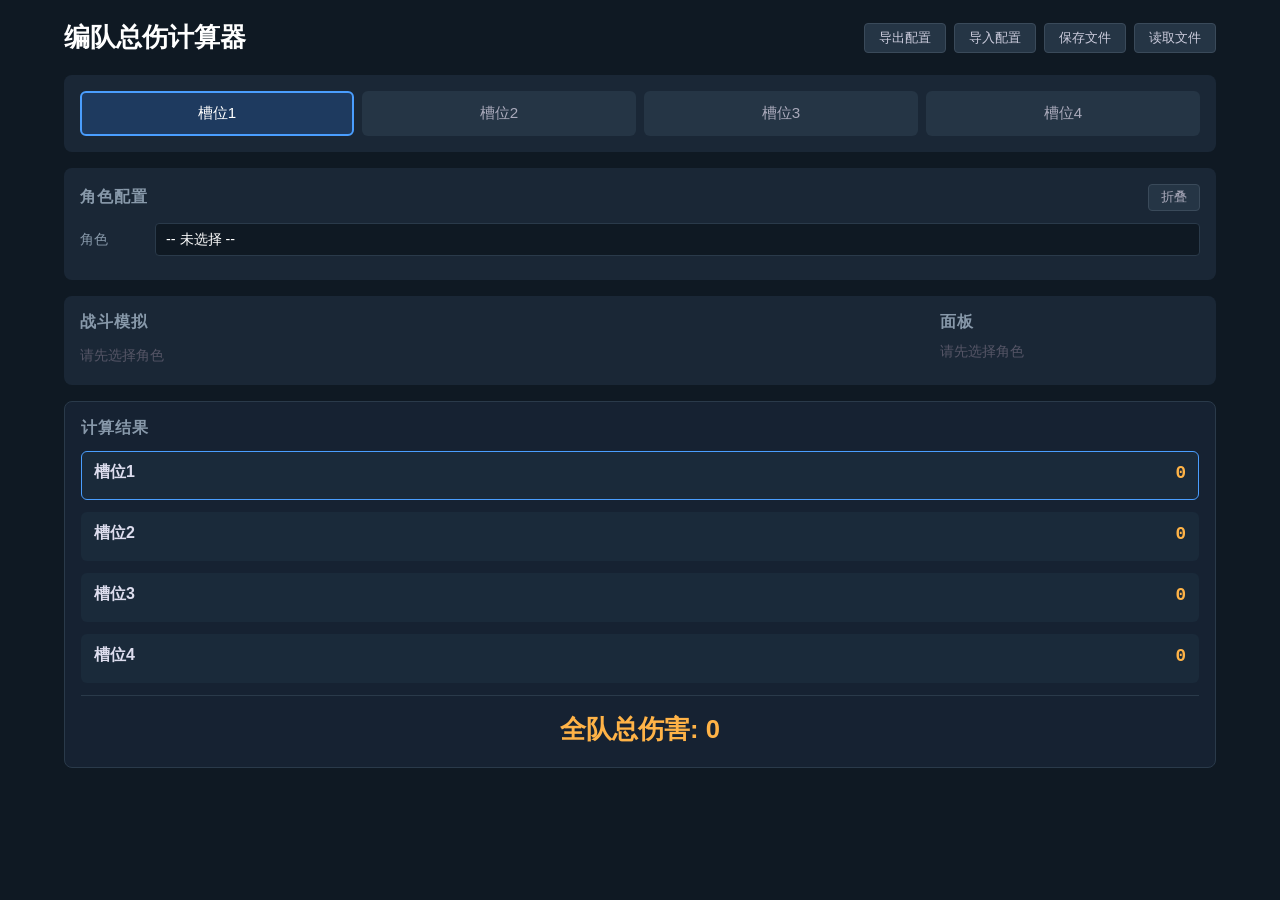
==== index.html @ ef0092a5 "Initial commit" ====
<!DOCTYPE html>
<html lang="zh-CN">
<head>
  <meta charset="UTF-8">
  <meta name="viewport" content="width=device-width, initial-scale=1.0">
  <title>编队总伤计算器</title>
  <link rel="stylesheet" href="style.css">
  <link rel="stylesheet" href="team.css">
</head>
<body>
  <div class="team-container">
    <div class="team-header">
      <h1>编队总伤计算器</h1>
      <div id="save-load-bar" class="save-load-bar"></div>
    </div>

    <!-- Slot tabs -->
    <section class="panel">
      <div id="slot-tabs" class="slot-tabs"></div>
    </section>

    <!-- Slot config (collapsible) -->
    <section class="panel" id="slot-config-panel">
      <div class="slot-config-header">
        <h2 id="slot-config-title">角色配置</h2>
        <button id="slot-config-toggle" class="toggle-btn">折叠</button>
      </div>
      <div id="slot-config" class="slot-config"></div>
    </section>

    <!-- Grid + Palette -->
    <section class="panel grid-palette-area">
      <div class="grid-wrapper">
        <h2>战斗模拟</h2>
        <div id="battle-grid"></div>
      </div>
      <div class="palette-wrapper">
        <h2>面板</h2>
        <div id="palette"></div>
      </div>
    </section>

    <!-- Results -->
    <section class="panel result-panel">
      <h2>计算结果</h2>
      <div id="team-result"></div>
    </section>
  </div>

  <script type="module" src="js/team-app.js"></script>
</body>
</html>
---- style.css ----
* {
  margin: 0;
  padding: 0;
  box-sizing: border-box;
}

body {
  font-family: -apple-system, "Segoe UI", Roboto, "Helvetica Neue", Arial, sans-serif;
  background: #0f1923;
  color: #e0e0e0;
  min-height: 100vh;
  padding: 20px;
}

.container {
  max-width: 720px;
  margin: 0 auto;
}

h1 {
  text-align: center;
  font-size: 1.6rem;
  margin-bottom: 20px;
  color: #fff;
}

h2 {
  font-size: 1rem;
  color: #8899aa;
  margin-bottom: 12px;
  text-transform: uppercase;
  letter-spacing: 1px;
}

h3 {
  font-size: 0.9rem;
  color: #6a7a8a;
  margin-bottom: 8px;
  padding-bottom: 4px;
  border-bottom: 1px solid #1e2d3d;
}

/* Panels */
.panel {
  background: #1a2736;
  border-radius: 8px;
  padding: 16px;
  margin-bottom: 16px;
}

/* Character select */
.char-select {
  display: flex;
  gap: 8px;
}

.char-btn {
  flex: 1;
  padding: 8px 16px;
  background: #253545;
  border: 2px solid transparent;
  border-radius: 6px;
  color: #aab;
  font-size: 0.95rem;
  cursor: pointer;
  transition: all 0.15s;
}

.char-btn:hover {
  background: #2e4050;
  color: #fff;
}

.char-btn.active {
  border-color: #4a9eff;
  color: #fff;
  background: #1e3a5f;
}

/* Shared select style */
.game-select {
  padding: 6px 10px;
  background: #0f1923;
  border: 1px solid #2a3a4a;
  border-radius: 4px;
  color: #fff;
  font-size: 0.9rem;
  outline: none;
  cursor: pointer;
  min-width: 0;
  flex: 1;
}

.game-select:focus {
  border-color: #4a9eff;
}

/* Character potential */
.char-potential-list {
  margin-top: 8px;
}

.char-potential-item {
  display: flex;
  align-items: center;
  gap: 8px;
  padding: 4px 8px;
  border-radius: 4px;
  color: #445;
  font-size: 0.85rem;
}

.char-potential-item.unlocked {
  color: #dde;
}

.char-potential-lv {
  width: 20px;
  height: 20px;
  line-height: 20px;
  text-align: center;
  border-radius: 50%;
  background: #253545;
  font-size: 0.75rem;
  font-weight: 700;
  flex-shrink: 0;
}

.char-potential-item.unlocked .char-potential-lv {
  background: #1e3a5f;
  color: #4a9eff;
}

.char-potential-name {
  font-weight: 600;
  white-space: nowrap;
}

.char-potential-desc {
  color: #7a8a9a;
  font-size: 0.8rem;
}

.char-potential-item.unlocked .char-potential-desc {
  color: #7ee87e;
}

/* Weapon select */
.weapon-row {
  display: flex;
  align-items: center;
  gap: 10px;
  flex-wrap: wrap;
}

.potential-row {
  display: flex;
  align-items: center;
  gap: 4px;
  flex-shrink: 0;
}

.potential-label {
  color: #8899aa;
  font-size: 0.85rem;
  margin-right: 2px;
}

.pot-btn {
  width: 28px;
  height: 28px;
  background: #253545;
  border: 1px solid transparent;
  border-radius: 4px;
  color: #aab;
  font-size: 0.8rem;
  cursor: pointer;
  transition: all 0.15s;
}

.pot-btn:hover {
  background: #2e4050;
  color: #fff;
}

.pot-btn.active {
  border-color: #4a9eff;
  color: #fff;
  background: #1e3a5f;
}

.weapon-buffs {
  margin-top: 8px;
  display: flex;
  flex-wrap: wrap;
  gap: 6px;
}

.weapon-buff-tag {
  font-size: 0.8rem;
  color: #7ee87e;
  background: #1a3020;
  padding: 2px 8px;
  border-radius: 4px;
}

/* Equipment select */
.equip-row {
  display: flex;
  align-items: center;
  gap: 10px;
  margin-bottom: 8px;
}

.equip-row:last-child {
  margin-bottom: 0;
}

.equip-label {
  width: 50px;
  color: #8899aa;
  font-size: 0.85rem;
  flex-shrink: 0;
}

/* Set status */
.set-status {
  margin-top: 10px;
  padding-top: 8px;
  border-top: 1px solid #1e2d3d;
}

.set-row {
  display: flex;
  align-items: center;
  gap: 8px;
  padding: 4px 0;
  color: #556;
}

.set-row.set-active {
  color: #e8c84a;
}

.set-name {
  font-weight: 600;
  font-size: 0.85rem;
}

.set-count {
  font-size: 0.8rem;
  font-family: "Consolas", "Courier New", monospace;
}

.set-buff-desc {
  font-size: 0.8rem;
  color: #7ee87e;
}

/* Stat summary */
.stat-grid {
  display: grid;
  grid-template-columns: repeat(4, 1fr);
  gap: 8px;
  margin-bottom: 10px;
}

.stat-item {
  background: #0f1923;
  border-radius: 6px;
  padding: 8px 10px;
  text-align: center;
}

.stat-name {
  display: block;
  font-size: 0.8rem;
  color: #8899aa;
  margin-bottom: 2px;
}

.stat-tag {
  font-size: 0.65rem;
  padding: 1px 4px;
  border-radius: 3px;
  margin-left: 3px;
  vertical-align: middle;
}

.stat-tag.primary {
  background: #3a2040;
  color: #e07ae8;
}

.stat-tag.secondary {
  background: #2a3520;
  color: #7ee87e;
}

.stat-value {
  display: block;
  font-size: 1.1rem;
  font-weight: 700;
  color: #fff;
}

.stat-bonus {
  font-size: 0.75rem;
  color: #7ee87e;
  font-weight: 400;
}

.atk-summary {
  display: flex;
  align-items: center;
  gap: 10px;
  padding: 6px 0 0;
}

.atk-label {
  color: #8899aa;
  font-size: 0.85rem;
}

.atk-value {
  color: #ffb347;
  font-weight: 600;
}

/* External buffs (field/food) */
.ext-add-row {
  display: flex;
  gap: 8px;
  align-items: center;
}

.ext-add-btn {
  padding: 6px 14px;
  background: #253545;
  border: 1px solid #3a4a5a;
  border-radius: 4px;
  color: #ccd;
  font-size: 0.85rem;
  cursor: pointer;
  transition: all 0.15s;
  white-space: nowrap;
}

.ext-add-btn:hover {
  background: #2e4050;
  color: #fff;
}

.ext-list {
  margin-top: 8px;
}

.ext-item {
  display: flex;
  align-items: center;
  gap: 8px;
  padding: 6px 8px;
  border-radius: 6px;
  background: #1a2a20;
  margin-bottom: 4px;
}

.ext-group-tag {
  font-size: 0.7rem;
  font-weight: 600;
  padding: 1px 6px;
  border-radius: 3px;
  background: #2a3a4a;
  color: #8ab4f8;
  flex-shrink: 0;
}

.ext-remove-btn {
  margin-left: auto;
  width: 22px;
  height: 22px;
  background: transparent;
  border: 1px solid #3a3a3a;
  border-radius: 4px;
  color: #a66;
  font-size: 0.9rem;
  cursor: pointer;
  line-height: 1;
  flex-shrink: 0;
  transition: all 0.15s;
}

.ext-remove-btn:hover {
  background: #3a2020;
  color: #f88;
  border-color: #f88;
}

/* Buff list */
.buff-group {
  margin-bottom: 12px;
}

.buff-group:last-child {
  margin-bottom: 0;
}

.buff-item {
  display: flex;
  align-items: center;
  gap: 8px;
  padding: 8px 10px;
  border-radius: 6px;
  cursor: pointer;
  transition: background 0.15s;
}

.buff-item:hover {
  background: #253545;
}

.buff-item.checked {
  background: #1e3450;
}

.buff-item.permanent {
  background: #1a2a20;
  cursor: default;
}

.buff-item.permanent .buff-name {
  color: #7ee87e;
}

.buff-item.permanent .buff-desc {
  color: #5a8a5a;
}

.buff-item input[type="checkbox"] {
  accent-color: #4a9eff;
  width: 16px;
  height: 16px;
  cursor: pointer;
}

.buff-name {
  font-weight: 600;
  color: #dde;
  white-space: nowrap;
}

.buff-desc {
  color: #7a8a9a;
  font-size: 0.85rem;
}

.empty {
  color: #556;
  font-size: 0.85rem;
  padding: 4px 0;
}

/* Result */
.result-panel {
  background: #162232;
  border: 1px solid #2a3a4a;
}

/* Skill cards */
.skill-card {
  margin-bottom: 8px;
  border-radius: 6px;
  overflow: hidden;
  background: #1a2a3a;
}

.skill-card:last-of-type {
  margin-bottom: 0;
}

.skill-header {
  display: flex;
  align-items: center;
  gap: 10px;
  padding: 10px 12px;
  cursor: pointer;
  transition: background 0.15s;
  user-select: none;
}

.skill-header:hover {
  background: #223344;
}

.skill-type-tag {
  font-size: 0.75rem;
  font-weight: 600;
  padding: 2px 8px;
  border-radius: 4px;
  flex-shrink: 0;
}

.skill-type-tag.basic {
  background: #3a3a3a;
  color: #ccc;
}

.skill-type-tag.skill {
  background: #2a4030;
  color: #7ee87e;
}

.skill-type-tag.combo {
  background: #3a3520;
  color: #e8c84a;
}

.skill-type-tag.ultimate {
  background: #3a2040;
  color: #e07ae8;
}

.skill-type-tag.generic {
  background: #2a3040;
  color: #7ab8e8;
}

.skill-name {
  flex: 1;
  font-weight: 600;
  color: #dde;
}

.skill-total {
  font-family: "Consolas", "Courier New", monospace;
  font-size: 1.1rem;
  font-weight: 700;
  color: #ffb347;
}

.expand-icon {
  color: #556;
  font-size: 0.7rem;
  flex-shrink: 0;
}

/* Skill detail (expanded) */
.skill-detail {
  padding: 0 12px 12px;
}

.hit-block {
  background: #0f1923;
  border-radius: 6px;
  padding: 10px 12px;
  margin-top: 8px;
}

.hit-header {
  display: flex;
  align-items: center;
  gap: 10px;
  margin-bottom: 8px;
  padding-bottom: 6px;
  border-bottom: 1px solid #1e2d3d;
}

.element-tag {
  font-weight: 700;
  font-size: 0.85rem;
  flex-shrink: 0;
}

.hit-base {
  color: #7a8a9a;
  font-size: 0.8rem;
  flex: 1;
}

.hit-final {
  font-family: "Consolas", "Courier New", monospace;
  font-weight: 700;
  color: #ffb347;
  font-size: 0.95rem;
}

/* ATK breakdown */
.atk-breakdown {
  margin-bottom: 4px;
}

.section-divider {
  font-size: 0.75rem;
  color: #556;
  text-align: center;
  padding: 4px 0;
  border-top: 1px dashed #1e2d3d;
  margin-top: 4px;
}

/* Category rows (breakdown) */
.cat-row {
  display: flex;
  align-items: baseline;
  gap: 10px;
  padding: 3px 0;
}

.cat-label {
  width: 50px;
  font-weight: 600;
  color: #8ab4f8;
  flex-shrink: 0;
  font-size: 0.8rem;
}

.cat-detail {
  flex: 1;
  color: #aab;
  font-size: 0.78rem;
}

.cat-detail .contrib {
  color: #ccd;
}

.cat-detail strong {
  color: #fff;
}

.cat-mult {
  font-family: "Consolas", "Courier New", monospace;
  color: #7ee87e;
  font-weight: 600;
  font-size: 0.82rem;
  white-space: nowrap;
}

.formula {
  text-align: right;
  padding: 4px 0 0;
  color: #556;
  font-family: "Consolas", "Courier New", monospace;
  font-size: 0.78rem;
}

/* Grand total */
.grand-total {
  text-align: center;
  font-size: 1.5rem;
  font-weight: 700;
  color: #ffb347;
  padding: 16px 0 4px;
  border-top: 1px solid #2a3a4a;
  margin-top: 12px;
}

/* Save/Load UI */
.sl-btn {
  padding: 5px 14px;
  background: #253545;
  border: 1px solid #3a4a5a;
  border-radius: 4px;
  color: #ccd;
  font-size: 0.82rem;
  cursor: pointer;
  transition: all 0.15s;
}

.sl-btn:hover {
  background: #2e4050;
  color: #fff;
}

.sl-file-import-label {
  display: inline-block;
}

.sl-file-input {
  display: none;
}

.sl-overlay {
  position: fixed;
  inset: 0;
  background: rgba(0, 0, 0, 0.6);
  display: flex;
  justify-content: center;
  align-items: center;
  z-index: 1000;
}

.sl-modal {
  background: #1a2736;
  border: 1px solid #3a4a5a;
  border-radius: 8px;
  padding: 20px;
  width: 480px;
  max-width: 90vw;
}

.sl-modal h3 {
  color: #fff;
  font-size: 1rem;
  margin-bottom: 8px;
}

.sl-hint {
  color: #8899aa;
  font-size: 0.85rem;
  margin-bottom: 8px;
}

.sl-textarea {
  width: 100%;
  height: 120px;
  padding: 8px;
  background: #0f1923;
  border: 1px solid #2a3a4a;
  border-radius: 4px;
  color: #fff;
  font-size: 0.82rem;
  font-family: "Consolas", "Courier New", monospace;
  resize: vertical;
  outline: none;
}

.sl-textarea:focus {
  border-color: #4a9eff;
}

.sl-modal-actions {
  display: flex;
  gap: 8px;
  justify-content: flex-end;
  margin-top: 12px;
}

.sl-confirm-btn {
  background: #1e3a5f !important;
  border-color: #4a9eff !important;
  color: #fff !important;
}

.sl-toast {
  position: fixed;
  bottom: 20px;
  left: 50%;
  transform: translateX(-50%) translateY(60px);
  background: #1e3a5f;
  color: #fff;
  padding: 8px 20px;
  border-radius: 6px;
  font-size: 0.85rem;
  opacity: 0;
  transition: all 0.3s;
  z-index: 2000;
  pointer-events: none;
}

.sl-toast.sl-toast-show {
  opacity: 1;
  transform: translateX(-50%) translateY(0);
}

.save-load-bar {
  display: flex;
  gap: 8px;
}
---- team.css ----
/* Team page specific styles */

.team-container {
  max-width: 1100px;
  margin: 0 auto;
}

/* When viewport is wider, allow the container to grow */
@media (min-width: 1200px) {
  .team-container {
    max-width: 90vw;
  }
}

@media (min-width: 1600px) {
  .team-container {
    max-width: 1500px;
  }
}

/* Header */
.team-header {
  display: flex;
  justify-content: space-between;
  align-items: center;
  margin-bottom: 20px;
}

.team-header h1 {
  margin-bottom: 0;
}

.nav-link {
  color: #4a9eff;
  text-decoration: none;
  font-size: 0.9rem;
}

.nav-link:hover {
  text-decoration: underline;
}

/* Slot tabs */
.slot-tabs {
  display: flex;
  gap: 8px;
}

.slot-tab {
  flex: 1;
  padding: 10px 16px;
  background: #253545;
  border: 2px solid transparent;
  border-radius: 6px;
  color: #aab;
  font-size: 0.95rem;
  cursor: pointer;
  text-align: center;
  transition: all 0.15s;
}

.slot-tab:hover {
  background: #2e4050;
  color: #fff;
}

.slot-tab.active {
  border-color: #4a9eff;
  color: #fff;
  background: #1e3a5f;
}

.slot-tab .slot-tab-name {
  display: block;
  font-weight: 600;
}

.slot-tab .slot-tab-sub {
  display: block;
  font-size: 0.75rem;
  color: #6a7a8a;
  margin-top: 2px;
}

.slot-tab.active .slot-tab-sub {
  color: #8899aa;
}

/* Slot config */
.slot-config-header {
  display: flex;
  justify-content: space-between;
  align-items: center;
  margin-bottom: 12px;
}

.slot-config-header h2 {
  margin-bottom: 0;
}

.toggle-btn {
  padding: 4px 12px;
  background: #253545;
  border: 1px solid #3a4a5a;
  border-radius: 4px;
  color: #aab;
  font-size: 0.8rem;
  cursor: pointer;
}

.toggle-btn:hover {
  color: #fff;
}

.slot-config.collapsed {
  display: none;
}

.config-row {
  display: flex;
  align-items: center;
  gap: 10px;
  margin-bottom: 8px;
  flex-wrap: wrap;
}

.config-label {
  width: 65px;
  color: #8899aa;
  font-size: 0.85rem;
  flex-shrink: 0;
}

.config-stats {
  display: flex;
  gap: 12px;
  flex-wrap: wrap;
  padding: 8px 0;
  border-top: 1px solid #1e2d3d;
  margin-top: 4px;
}

.config-stat {
  font-size: 0.85rem;
  color: #ccd;
}

.config-stat .stat-label {
  color: #8899aa;
}

.config-stat .stat-val {
  font-weight: 600;
}

.config-stat.atk-total {
  color: #ffb347;
  font-weight: 600;
}

/* Grid + Palette layout */
.grid-palette-area {
  display: grid;
  grid-template-columns: 1fr 260px;
  gap: 16px;
  align-items: start;
  min-width: 0;
}

.grid-wrapper h2,
.palette-wrapper h2 {
  margin-bottom: 10px;
}

.palette-wrapper {
  flex-shrink: 0;
}

/* Battle grid */
.grid-wrapper {
  overflow-x: auto;
  min-width: 0;
}

.grid-table {
  width: 100%;
  border-collapse: collapse;
  user-select: none;
  table-layout: auto;
}

.grid-th {
  background: #0f1923;
  padding: 6px 8px;
  font-size: 0.75rem;
  color: #6a7a8a;
  text-align: center;
  border: 1px solid #1e2d3d;
  font-weight: 600;
}

.grid-th-count {
  width: 55px;
}

.grid-th-add {
  width: 30px;
}

.grid-cell {
  border: 1px solid #1e2d3d;
  padding: 4px;
  text-align: center;
  min-width: 70px;
  height: 36px;
  cursor: pointer;
  transition: background 0.1s;
  vertical-align: middle;
}

.grid-cell:hover {
  background: #223344;
}

.grid-cell.filled {
  background: #1a2a3a;
}

.grid-cell-skill {
  min-width: 120px;
  text-align: left;
  padding-left: 8px;
}

.grid-cell-count {
  cursor: default;
}

.grid-cell-count:hover {
  background: transparent;
}

.grid-count-input {
  width: 100%;
  padding: 4px 6px;
  background: #0f1923;
  border: 1px solid #2a3a4a;
  border-radius: 3px;
  color: #fff;
  font-size: 0.85rem;
  text-align: center;
  outline: none;
}

.grid-count-input:focus {
  border-color: #4a9eff;
}

.grid-cell-damage {
  color: #ffb347;
  font-weight: 600;
  font-family: "Consolas", "Courier New", monospace;
  font-size: 0.85rem;
  min-width: 70px;
  cursor: default;
}

.grid-cell-damage:hover {
  background: transparent;
}

.grid-cell-damage.has-damage {
  color: #ffb347;
}

.grid-cell-placeholder {
  border: none;
  width: 30px;
}

.grid-cell-action {
  border: none;
  width: 28px;
  text-align: center;
}

/* Chips inside grid cells */
.grid-chip {
  display: inline-block;
  padding: 2px 8px;
  border-radius: 4px;
  font-size: 0.78rem;
  font-weight: 600;
  max-width: 100%;
  overflow: hidden;
  text-overflow: ellipsis;
  white-space: nowrap;
}

.skill-chip {
  color: #fff;
}

.skill-chip.basic {
  background: #3a3a3a;
}

.skill-chip.skill {
  background: #2a4030;
  color: #7ee87e;
}

.skill-chip.combo {
  background: #3a3520;
  color: #e8c84a;
}

.skill-chip.ultimate {
  background: #3a2040;
  color: #e07ae8;
}

.skill-chip.generic {
  background: #2a3040;
  color: #7ab8e8;
}

.buff-chip {
  background: #1e3450;
  color: #8ab4f8;
}

/* Grid buttons */
.grid-add-row-btn {
  width: 100%;
  padding: 6px;
  background: transparent;
  border: 1px dashed #2a3a4a;
  border-radius: 4px;
  color: #556;
  font-size: 0.8rem;
  cursor: pointer;
  transition: all 0.15s;
}

.grid-add-row-btn:hover {
  border-color: #4a9eff;
  color: #4a9eff;
}

.grid-add-col-btn {
  background: transparent;
  border: none;
  color: #556;
  font-size: 1rem;
  cursor: pointer;
  padding: 0 4px;
}

.grid-add-col-btn:hover {
  color: #4a9eff;
}

.grid-remove-row-btn {
  background: transparent;
  border: none;
  color: #445;
  font-size: 0.9rem;
  cursor: pointer;
  padding: 2px 4px;
}

.grid-remove-row-btn:hover {
  color: #f88;
}

.grid-remove-col-btn {
  background: transparent;
  border: none;
  color: #445;
  font-size: 0.75rem;
  cursor: pointer;
  padding: 0 2px;
  margin-left: 2px;
  vertical-align: middle;
}

.grid-remove-col-btn:hover {
  color: #f88;
}

/* Palette */
.palette-wrapper {
  position: sticky;
  top: 20px;
  max-height: calc(100vh - 40px);
  overflow-y: auto;
}

.palette-section {
  margin-bottom: 12px;
}

.palette-title {
  font-size: 0.8rem;
  color: #6a7a8a;
  padding-bottom: 4px;
  border-bottom: 1px solid #1e2d3d;
  margin-bottom: 6px;
}

.palette-subgroup {
  font-size: 0.7rem;
  color: #556;
  padding: 4px 0 2px;
  text-transform: uppercase;
  letter-spacing: 0.5px;
}

.palette-item {
  padding: 5px 8px;
  border-radius: 4px;
  font-size: 0.82rem;
  cursor: pointer;
  transition: background 0.1s;
  display: flex;
  align-items: center;
  gap: 6px;
  margin-bottom: 2px;
}

.palette-item:hover {
  background: #253545;
}

.palette-item.selected {
  background: #1e3a5f;
  outline: 2px solid #4a9eff;
}

.palette-item.permanent {
  cursor: default;
  color: #7ee87e;
  font-size: 0.8rem;
}

.palette-item.permanent:hover {
  background: transparent;
}

.palette-desc {
  font-size: 0.72rem;
  color: #667;
  margin-left: auto;
  white-space: nowrap;
  overflow: hidden;
  text-overflow: ellipsis;
  max-width: 120px;
}

.palette-item.selected .palette-desc {
  color: #8899aa;
}

/* User input buff fields */
.user-input-field {
  width: 56px;
  padding: 1px 4px;
  margin-left: 6px;
  border: 1px solid #555;
  border-radius: 3px;
  background: #1a1a2e;
  color: #e0e0e0;
  font-size: 0.8rem;
  text-align: center;
}
.user-input-field:focus {
  border-color: #7c8cf8;
  outline: none;
}
.user-input-label {
  margin-left: 2px;
  color: #888;
  font-size: 0.75rem;
}

/* Grid cell inline input (per-row buff value) */
.grid-cell-input {
  width: 3.5em;
  padding: 1px 4px;
  margin-left: 4px;
  border: 1px solid #555;
  border-radius: 3px;
  background: #1a1a2e;
  color: #e0e0e0;
  font-size: 0.8rem;
  text-align: center;
  vertical-align: middle;
}
.grid-cell-input:focus {
  border-color: #7c8cf8;
  outline: none;
}
.grid-cell-input-label {
  margin-left: 2px;
  color: #888;
  font-size: 0.75rem;
}

/* Skill items in palette */
.palette-item.skill-item {
  font-weight: 600;
}

.palette-item.skill-item.basic { color: #ccc; }
.palette-item.skill-item.skill { color: #7ee87e; }
.palette-item.skill-item.combo { color: #e8c84a; }
.palette-item.skill-item.ultimate { color: #e07ae8; }
.palette-item.skill-item.generic { color: #7ab8e8; }

/* Results */
.team-result-total {
  text-align: center;
  font-size: 2rem;
  font-weight: 700;
  color: #ffb347;
  padding: 12px 0;
}

.team-result-rows {
  display: flex;
  flex-direction: column;
  gap: 6px;
  margin-top: 8px;
}

.result-row {
  display: flex;
  align-items: center;
  gap: 10px;
  padding: 6px 10px;
  background: #1a2a3a;
  border-radius: 6px;
}

.result-row-skill {
  font-weight: 600;
  color: #dde;
  min-width: 140px;
}

.result-row-count {
  color: #8899aa;
  font-size: 0.85rem;
}

.result-row-damage {
  margin-left: auto;
  font-family: "Consolas", "Courier New", monospace;
  font-weight: 700;
  color: #ffb347;
}

/* Compact stat summary */
.stat-summary-compact {
  display: flex;
  gap: 14px;
  flex-wrap: wrap;
  padding: 8px 0 0;
  border-top: 1px solid #1e2d3d;
  margin-top: 4px;
}

.stat-compact {
  font-size: 0.82rem;
  color: #8899aa;
}

.atk-compact {
  color: #ffb347;
  font-weight: 600;
}

/* Slot results */
.slot-result {
  margin-bottom: 12px;
  padding: 10px 12px;
  background: #1a2a3a;
  border-radius: 6px;
  border: 1px solid transparent;
}

.slot-result.active-slot-result {
  border-color: #4a9eff;
}

.slot-result-header {
  display: flex;
  justify-content: space-between;
  align-items: center;
  margin-bottom: 6px;
}

.slot-result-name {
  font-weight: 600;
  color: #dde;
}

.slot-result-total {
  font-family: "Consolas", "Courier New", monospace;
  font-size: 1.1rem;
  font-weight: 700;
  color: #ffb347;
}

.slot-result-rows {
  display: flex;
  flex-direction: column;
  gap: 3px;
}

.row-result {
  display: flex;
  align-items: center;
  gap: 8px;
  font-size: 0.82rem;
  padding: 2px 0;
}

.row-result.empty-row {
  color: #445;
}

.row-skill-tag {
  font-size: 0.7rem;
  font-weight: 600;
  padding: 1px 6px;
  border-radius: 3px;
  flex-shrink: 0;
}

.row-skill-tag.basic { background: #3a3a3a; color: #ccc; }
.row-skill-tag.skill { background: #2a4030; color: #7ee87e; }
.row-skill-tag.combo { background: #3a3520; color: #e8c84a; }
.row-skill-tag.ultimate { background: #3a2040; color: #e07ae8; }
.row-skill-tag.generic { background: #2a3040; color: #7ab8e8; }

.row-skill-name {
  color: #ccd;
}

.row-count {
  color: #8899aa;
  font-size: 0.78rem;
}

.row-hits {
  display: flex;
  gap: 4px;
  font-family: "Consolas", "Courier New", monospace;
  font-size: 0.78rem;
}

.row-hit {
  white-space: nowrap;
}

.row-damage {
  margin-left: auto;
  font-family: "Consolas", "Courier New", monospace;
  font-weight: 700;
  color: #ffb347;
  font-size: 0.85rem;
}

.team-total {
  text-align: center;
  font-size: 1.6rem;
  font-weight: 700;
  color: #ffb347;
  padding: 16px 0 4px;
  border-top: 1px solid #2a3a4a;
  margin-top: 8px;
}

.palette-empty {
  color: #556;
  font-size: 0.85rem;
}

/* Searchable select */
.ss-container {
  position: relative;
  flex: 1;
  min-width: 0;
}

.ss-display {
  padding: 6px 10px;
  background: #0f1923;
  border: 1px solid #2a3a4a;
  border-radius: 4px;
  color: #fff;
  font-size: 0.9rem;
  cursor: pointer;
  white-space: nowrap;
  overflow: hidden;
  text-overflow: ellipsis;
  outline: none;
}

.ss-display:hover,
.ss-display:focus {
  border-color: #4a9eff;
}

.ss-dropdown {
  position: absolute;
  top: 100%;
  left: 0;
  right: 0;
  z-index: 100;
  background: #1a2736;
  border: 1px solid #3a4a5a;
  border-radius: 4px;
  margin-top: 2px;
  box-shadow: 0 4px 12px rgba(0, 0, 0, 0.5);
  max-height: 260px;
  display: flex;
  flex-direction: column;
}

.ss-hidden {
  display: none !important;
}

.ss-input {
  padding: 6px 10px;
  background: #0f1923;
  border: none;
  border-bottom: 1px solid #2a3a4a;
  color: #fff;
  font-size: 0.85rem;
  outline: none;
  flex-shrink: 0;
}

.ss-input::placeholder {
  color: #556;
}

.ss-options {
  overflow-y: auto;
  flex: 1;
}

.ss-option {
  padding: 5px 10px;
  font-size: 0.85rem;
  color: #ccd;
  cursor: pointer;
  white-space: nowrap;
  overflow: hidden;
  text-overflow: ellipsis;
}

.ss-option:hover {
  background: #253545;
  color: #fff;
}

.ss-option.ss-selected {
  color: #4a9eff;
}

.ss-no-match {
  padding: 8px 10px;
  font-size: 0.82rem;
  color: #556;
  text-align: center;
}

/* ===== Palette: Generic Skill & Buff Management ===== */

.palette-add-row {
  display: flex;
  gap: 4px;
  margin-top: 4px;
  align-items: center;
}

.palette-ss-container {
  flex: 1;
  min-width: 0;
}

.palette-ss-narrow {
  flex: 0 0 80px;
}

.palette-ss-container .ss-display {
  padding: 3px 6px;
  font-size: 0.78rem;
}

.palette-ss-container .ss-input {
  font-size: 0.78rem;
}

.palette-ss-container .ss-option {
  font-size: 0.78rem;
  padding: 4px 8px;
}

.palette-add-btn {
  padding: 3px 8px;
  font-size: 0.82rem;
  background: #2a4030;
  color: #7ee87e;
  border: 1px solid #3a5040;
  border-radius: 4px;
  cursor: pointer;
  flex-shrink: 0;
}

.palette-add-btn:hover {
  background: #3a5040;
}

.palette-remove-btn {
  margin-left: auto;
  padding: 0 4px;
  font-size: 0.85rem;
  background: none;
  color: #667;
  border: none;
  cursor: pointer;
  line-height: 1;
}

.palette-remove-btn:hover {
  color: #f66;
}

.generic-buff-entry {
  display: flex;
  align-items: center;
  gap: 6px;
}

.gb-entry-name {
  color: #dde;
  font-size: 0.8rem;
}

.gb-source-tag {
  color: #7ab8e8;
  font-size: 0.75rem;
  white-space: nowrap;
}
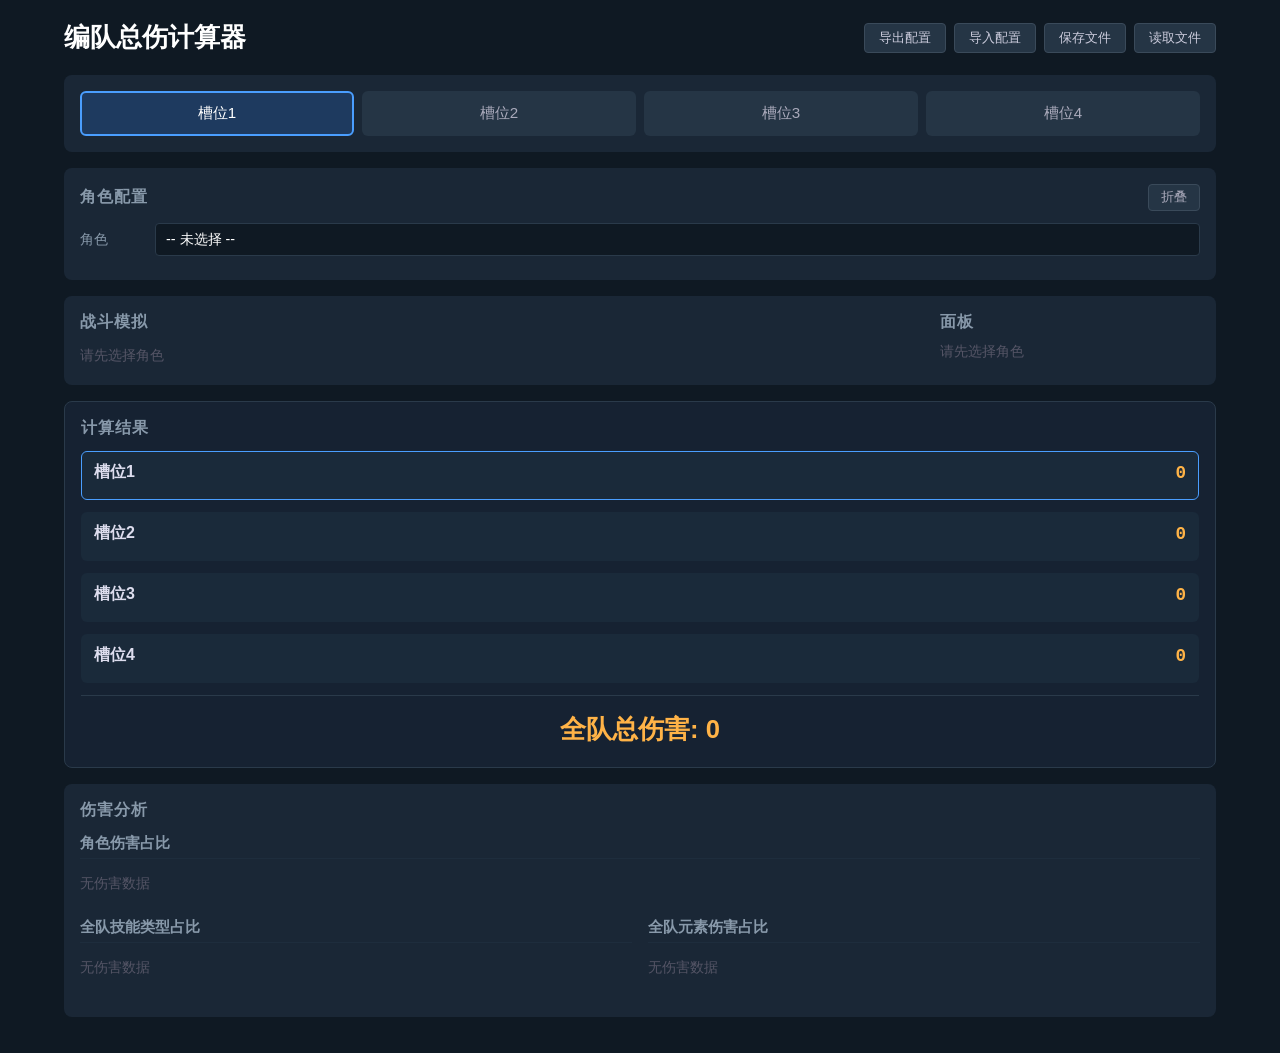
==== commit 8b210e31: "修复了改变潜能不会改变表格以及队友buff中的buff的问题，添加了伤害分析功能" ====
--- a/index.html
+++ b/index.html
@@ -45,6 +45,12 @@
       <h2>计算结果</h2>
       <div id="team-result"></div>
     </section>
+
+    <!-- Analysis -->
+    <section class="panel analysis-panel">
+      <h2>伤害分析</h2>
+      <div id="damage-analysis"></div>
+    </section>
   </div>
 
   <script type="module" src="js/team-app.js"></script>
--- a/team.css
+++ b/team.css
@@ -230,6 +230,33 @@
   min-width: 120px;
   text-align: left;
   padding-left: 8px;
+  position: sticky;
+  left: 0;
+  z-index: 2;
+  background: #0f1923;
+}
+
+.grid-cell-skill.filled {
+  background: #1a2a3a;
+}
+
+.grid-th:first-child {
+  position: sticky;
+  left: 0;
+  z-index: 3;
+  background: #0f1923;
+}
+
+/* Top scrollbar mirror */
+.grid-scroll-top {
+  overflow-x: auto;
+  overflow-y: hidden;
+  height: 12px;
+  margin-bottom: 2px;
+}
+
+.grid-scroll-top-inner {
+  height: 1px;
 }
 
 .grid-cell-count {
@@ -683,6 +710,131 @@
   margin-top: 8px;
 }
 
+/* Analysis panel */
+.analysis-panel {
+  margin-top: 12px;
+}
+
+.analysis-section {
+  margin-bottom: 16px;
+}
+
+.analysis-row {
+  display: flex;
+  gap: 16px;
+}
+
+.analysis-half {
+  flex: 1;
+  min-width: 0;
+}
+
+.analysis-section h3 {
+  font-size: 0.95rem;
+  color: #8899aa;
+  margin: 0 0 8px;
+  font-weight: 600;
+}
+
+.bar-chart {
+  display: flex;
+  flex-direction: column;
+  gap: 6px;
+}
+
+.bar-row {
+  display: flex;
+  align-items: center;
+  gap: 8px;
+}
+
+.bar-label {
+  width: 60px;
+  font-size: 0.85rem;
+  color: #ccd;
+  text-align: right;
+  flex-shrink: 0;
+  overflow: hidden;
+  text-overflow: ellipsis;
+  white-space: nowrap;
+}
+
+.bar-track {
+  flex: 1;
+  height: 20px;
+  background: #1a2a3a;
+  border-radius: 4px;
+  overflow: hidden;
+}
+
+.bar-fill {
+  height: 100%;
+  border-radius: 4px;
+  transition: width 0.3s ease;
+  min-width: 2px;
+}
+
+.bar-value {
+  width: 48px;
+  font-size: 0.85rem;
+  color: #aab;
+  text-align: right;
+  flex-shrink: 0;
+}
+
+.bar-abs {
+  width: 64px;
+  font-size: 0.8rem;
+  color: #667;
+  text-align: right;
+  flex-shrink: 0;
+}
+
+.bar-empty {
+  color: #556;
+  font-size: 0.85rem;
+  padding: 8px 0;
+}
+
+/* Per-character breakdown */
+.char-breakdown-grid {
+  display: grid;
+  grid-template-columns: 1fr 1fr;
+  gap: 10px;
+}
+
+.char-breakdown {
+  background: #0f1923;
+  border: 1px solid #2a3a4a;
+  border-radius: 6px;
+  padding: 10px 12px;
+  margin-bottom: 10px;
+}
+
+.char-breakdown-header {
+  font-size: 0.9rem;
+  font-weight: 600;
+  color: #dde;
+  margin-bottom: 8px;
+}
+
+.char-breakdown-charts {
+  display: flex;
+  gap: 16px;
+}
+
+.char-breakdown-col {
+  flex: 1;
+  min-width: 0;
+}
+
+.char-breakdown-col h4 {
+  font-size: 0.8rem;
+  color: #778;
+  margin: 0 0 6px;
+  font-weight: 500;
+}
+
 .palette-empty {
   color: #556;
   font-size: 0.85rem;
